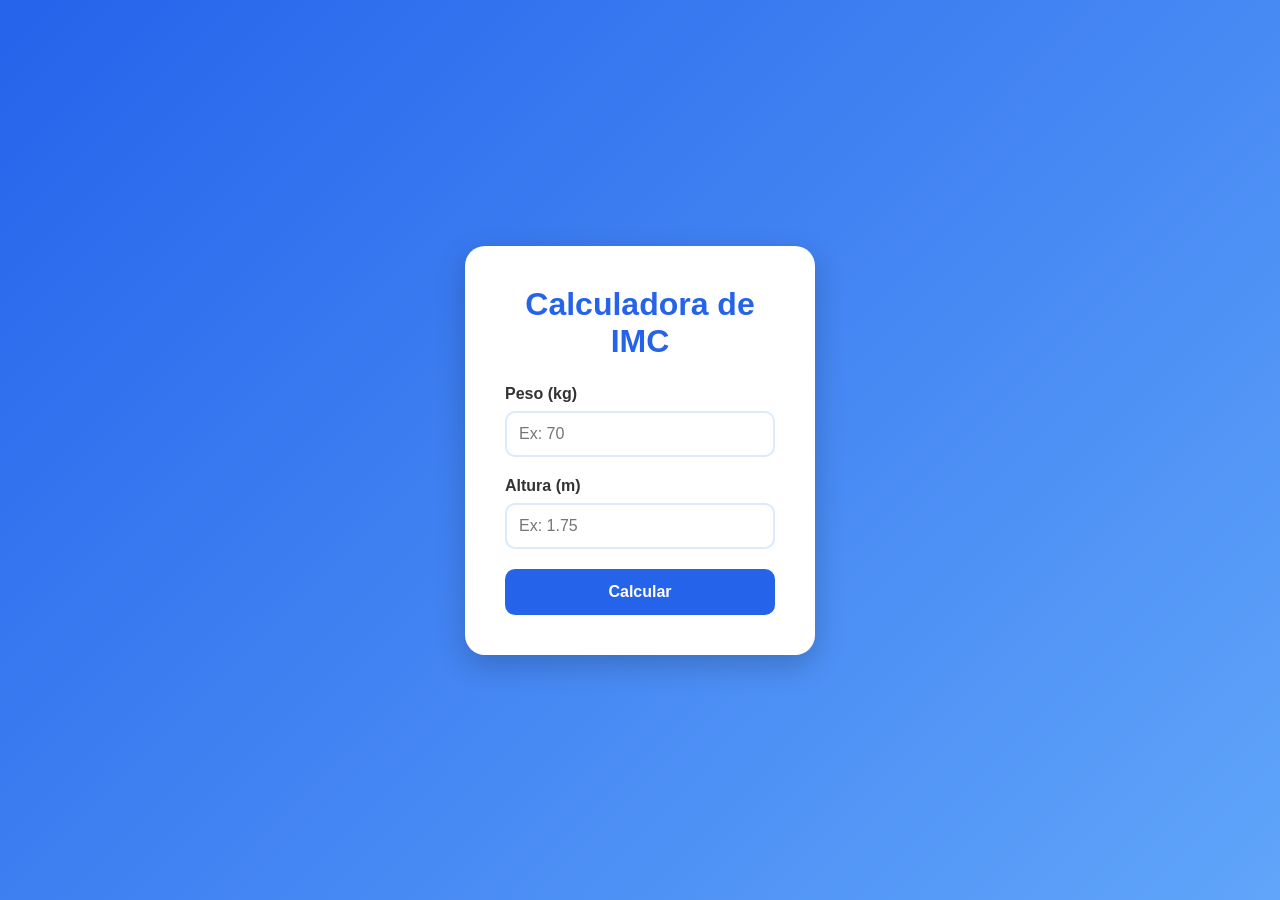
==== Calculadora IMC/index.html @ d4baffcb "Adiciona Calculadora IMC" ====
<!DOCTYPE html>
<html lang="en">
<head>
    <meta charset="UTF-8">
    <meta name="viewport" content="width=device-width, initial-scale=1.0">
    <title>Document</title>
    <link rel="stylesheet" href="style.css">
</head>
<body>

    <div class="container">
        <h1>Calculadora de IMC</h1>
    
        <div class="input-group">
          <label>Peso (kg)</label>
          <input type="number" id="peso" placeholder="Ex: 70">
        </div>
    
        <div class="input-group">
          <label>Altura (m)</label>
          <input type="number" id="altura" step="0.01" placeholder="Ex: 1.75">
        </div>
    
        <button onclick="calcularIMC()">Calcular</button>
    
        <div class="resultado" id="resultado">
          <h2>Resultado</h2>
          <p id="imc"></p>
          <p id="classificacao"></p>
        </div>
    </div>

    <script src="main.js"></script>
</body>
</html>
---- Calculadora IMC/style.css ----
*{
    margin:0;
    padding:0;
    box-sizing:border-box;
    font-family: Arial, Helvetica, sans-serif;
  }

  body{
    height:100vh;
    display:flex;
    justify-content:center;
    align-items:center;
    background: linear-gradient(135deg, #2563eb, #60a5fa);
  }

  .container{
    background:#fff;
    padding:40px;
    width:350px;
    border-radius:20px;
    box-shadow:0 10px 30px rgba(0,0,0,0.2);
    text-align:center;
  }

  h1{
    color:#2563eb;
    margin-bottom:25px;
  }

  .input-group{
    margin-bottom:20px;
    text-align:left;
  }

  label{
    display:block;
    margin-bottom:8px;
    font-weight:bold;
    color:#333;
  }

  input{
    width:100%;
    padding:12px;
    border:2px solid #dbeafe;
    border-radius:10px;
    outline:none;
    font-size:16px;
  }

  input:focus{
    border-color:#2563eb;
  }

  button{
    width:100%;
    padding:14px;
    border:none;
    border-radius:10px;
    background:#2563eb;
    color:#fff;
    font-size:16px;
    font-weight:bold;
    cursor:pointer;
    transition:0.3s;
  }

  button:hover{
    background:#1d4ed8;
  }

  .resultado{
    margin-top:25px;
    padding:15px;
    border-radius:10px;
    background:#eff6ff;
    display:none;
  }

  .resultado h2{
    color:#2563eb;
    margin-bottom:10px;
  }

  .resultado p{
    font-size:18px;
    margin:5px 0;
    color:#333;
  }
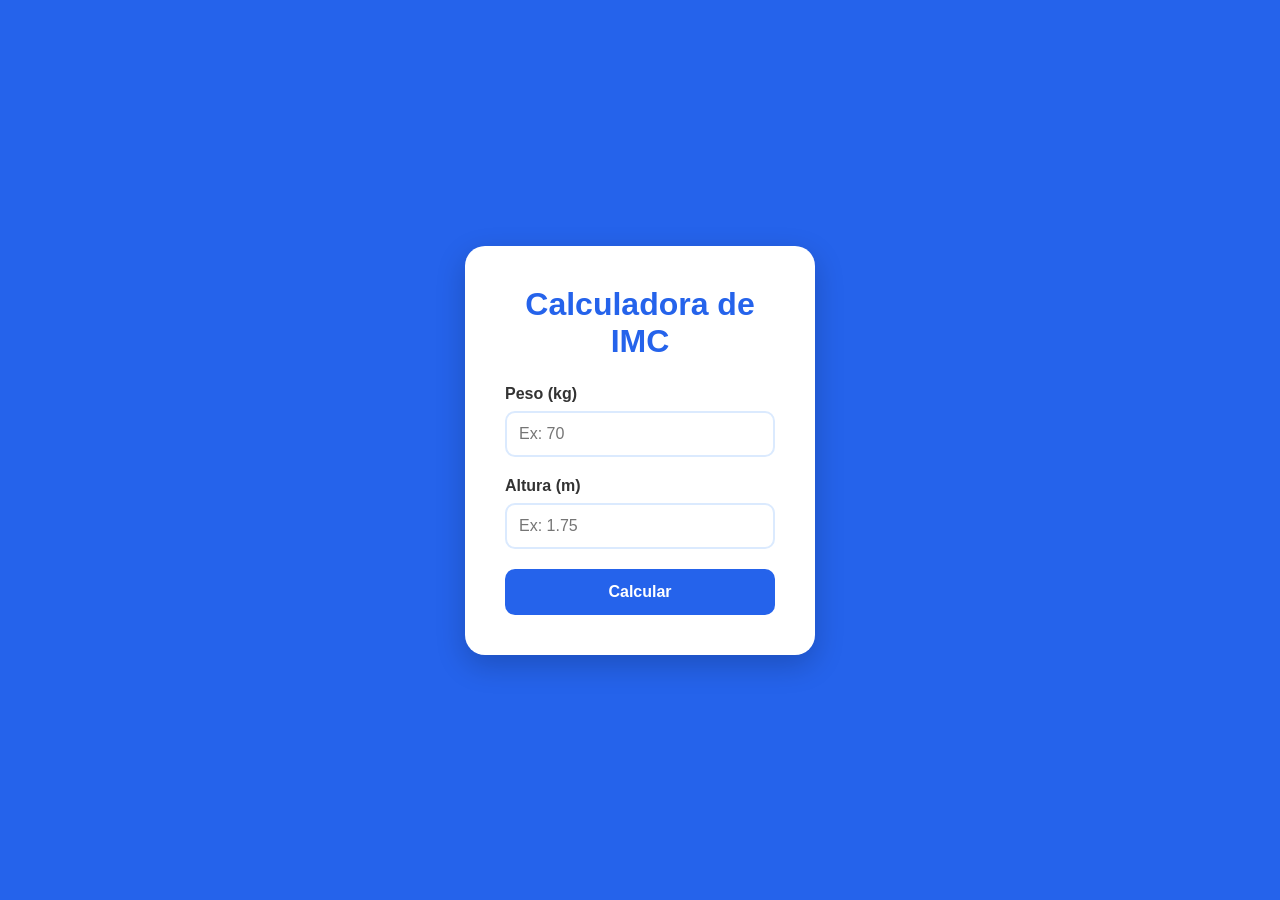
==== commit eeadc482: "Calculadora IMC" ====
--- a/Calculadora IMC/index.html
+++ b/Calculadora IMC/index.html
@@ -3,7 +3,7 @@
 <head>
     <meta charset="UTF-8">
     <meta name="viewport" content="width=device-width, initial-scale=1.0">
-    <title>Document</title>
+    <title>Calculadora IMC</title>
     <link rel="stylesheet" href="style.css">
 </head>
 <body>
--- a/Calculadora IMC/style.css
+++ b/Calculadora IMC/style.css
@@ -10,7 +10,7 @@
     display:flex;
     justify-content:center;
     align-items:center;
-    background: linear-gradient(135deg, #2563eb, #60a5fa);
+    background: #2563eb;
   }
 
   .container{
